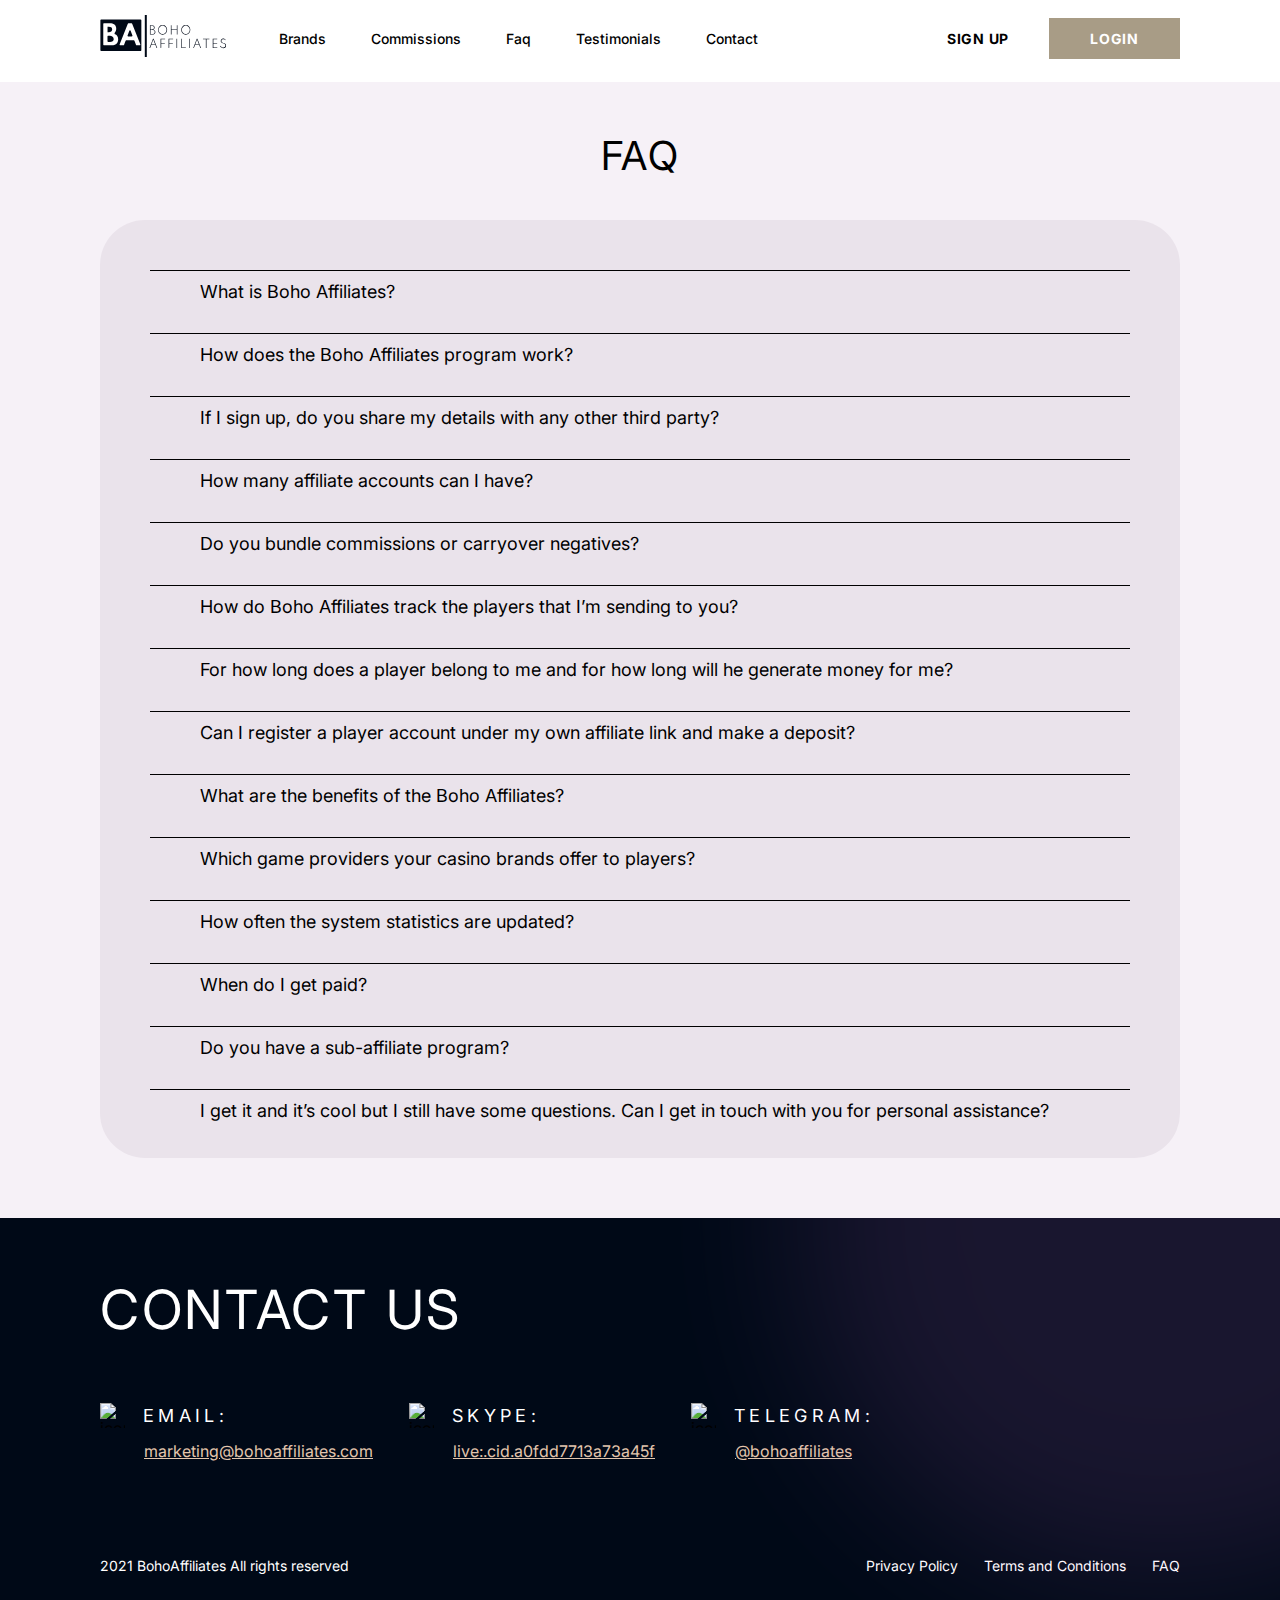
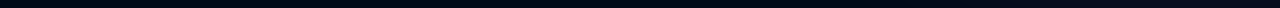
==== Faq.html @ 38c37aa1 "Maked FAQ" ====
<!DOCTYPE html>
<html lang="zxx">

<head>
  <meta charset="UTF-8">
  <meta name="viewport" content="width=device-width, initial-scale=1.0">
  <meta http-equiv="X-UA-Compatible" content="ie=edge">
  <title>Boho affiliates - Privacy Policy</title>
  <link rel="preconnect" href="https://fonts.googleapis.com">
  <link rel="preconnect" href="https://fonts.gstatic.com" crossorigin>
  <link href="https://fonts.googleapis.com/css2?family=Inter:wght@400;500;700&display=swap" rel="stylesheet">
  <link rel="stylesheet" href="assets/css/swiper-bundle.min.css">
  <link rel="stylesheet" href="assets/css/style.css">
</head>

<body class="body layout decor">

  <div class="header">
    <div class="layout__large">
      <div class="header__wrap">

        <div class="header__navbar-box">
          <div class="header__logo-box">
            <a href="index.html">
              <img class="header__logo" src="assets/img/logo.svg" alt="logo.svg">
            </a>
          </div>

          <nav class="header__navbar navbar">
            <ul class="navbar__list">
              <li class="navbar__item"><a class="navbar__link smooth_scroll" href="index.html#s1">brands</a> </li>
              <li class="navbar__item"><a class="navbar__link smooth_scroll" href="index.html#s2">Commissions</a> </li>
              <li class="navbar__item"><a class="navbar__link smooth_scroll" href="index.html#s3">faq</a> </li>
              <li class="navbar__item"><a class="navbar__link" href="index.html#s4">Testimonials</a> </li>
              <li class="navbar__item"><a class="navbar__link" href="#s5">Contact</a> </li>
            </ul>
          </nav>
        </div>

        <div class="header__actions actions">
          <div class="actions__access button">
            <a class="actions__access-link" href="//dashboard.bohoaffiliates.com/partner/register">Sign up</a>
            <a class="button__main" href="//dashboard.bohoaffiliates.com/partner/login">LOGIN</a>

            <div class="navbar__burger">
              <span class="navbar__burger-row"></span>
              <span class="navbar__burger-row"></span>
              <span class="navbar__burger-row"></span>
            </div>

          </div>
        </div>
      </div>
    </div>
  </div>

  <main class="main">
    <section class="faq faq--alt">
      <div class="layout__large">
        <h1 class="faq__title-alt">FAQ</h1>
        <div class="faq__wrap faq__wrap--alt">
          <div class="faq__ask faq__ask--alt">
            <div class="faq__question-box question question--alt">
              <button class="question__title accordion accordion--alt">What is Boho Affiliates?</button>
              <div class="question__panel panel panel--alt">
                <p class="question__desc question__desc--alt">Boho Affiliates is an online gambling affiliate program.
                  You sign up to the
                  program for free and access
                  promotional tools to help you make money from your traffic.</p>
              </div>

              <button class="question__title accordion accordion--alt">How does the Boho Affiliates program
                work?</button>
              <div class="question__panel panel panel--alt">
                <p class="question__desc question__desc--alt">After registering with Boho Affiliates, each affiliate
                  receives a unique
                  identifier. This is the binding mechanism that ensures that each partner’s players are assigned to
                  them
                  for life.</p>
              </div>

              <button class="question__title accordion accordion--alt">If I sign up, do you share my details with any
                other third
                party?</button>
              <div class="question__panel panel panel--alt">
                <p class="question__desc question__desc--alt">100% NO! We do not sell or share anyone’s personal/private
                  information. We
                  respect you and your details.</p>
              </div>

              <button class="question__title accordion accordion--alt">How many affiliate accounts can I have?</button>
              <div class="question__panel panel panel--alt">
                <p class="question__desc question__desc--alt">You can have only one affiliate account.</p>
              </div>

              <button class="question__title accordion accordion--alt">Do you bundle commissions or carryover
                negatives?</button>
              <div class="question__panel panel panel--alt">
                <p class="question__desc question__desc--alt">We do not bundle affiliate commissions across the brands.
                  Boho Affiliates
                  operates a no-negative
                  carryover policy by ring fencing winning players until they start earning for you once again.</p>
              </div>

              <button class="question__title accordion accordion--alt">How do Boho Affiliates track the players that I’m
                sending to
                you?
              </button>
              <div class="question__panel panel panel--alt">
                <p class="question__desc question__desc--alt">The banner or link that you create from our Media gallery
                  has your personal
                  tracking code attached to it. So when players visit Boho Casino or Slots Gallery Casino this tracking
                  code is stored in a cookie on the user’s computer. When the user signs up, Bohocasino.com or
                  Slotsgallery.com know this player was referred by you and you will get the player tagged as yours and
                  you will generate commission on this player for a lifetime.</p>
              </div>

              <button class="question__title accordion accordion--alt">For how long does a player belong to me and for
                how long will he
                generate money for me?</button>
              <div class="question__panel panel panel--alt">
                <p class="question__desc question__desc--alt">As long as the player plays with Boho Casino or Slots
                  Gallery Casino you will
                  receive the lifetime
                  revenue share commissions. </p>
              </div>

              <button class="question__title accordion accordion--alt">Can I register a player account under my own
                affiliate link and
                make a deposit? </button>
              <div class="question__panel panel panel--alt">
                <p class="question__desc question__desc--alt">You can register, but you cannot deposit yourself or
                  people related to you
                  under
                  your own affiliate link. Such actions are deemed fraudulent by Boho Affiliates and may result in
                  termination of collaboration, suspension of your affiliate account, and withholding of your
                  commission.
                  This is highlighted in the Terms and Conditions paragraph 2.5.</p>
              </div>

              <button class="question__title accordion accordion--alt">What are the benefits of the Boho
                Affiliates?</button>
              <div class="question__panel panel panel--alt">
                <p class="question__desc question__desc--alt">At Boho Affiliates we offer high-quality promotional
                  materials, quick payouts
                  via a variety of payment
                  methods, exceptional conversion and retention rates for our affiliates!</p>
              </div>

              <button class="question__title accordion accordion--alt">Which game providers your casino brands offer to
                players?
              </button>
              <div class="question__panel panel panel--alt">
                <p class="question__desc question__desc--alt">Our casino brands offer a great variety of casino games
                  from the leading
                  software providers including but not limited to: PragmaticPlay, Quickspin, Microgaming, Play’n GO,
                  Spinomenal, NetEnt, Booongo, Playson, YGGdrasil Gaming, Betsoft, Endorphina, REDrake, Push Gaming,
                  Booming, Amatic, Tom Horn, Nextgen, Thunderkick, Side City, Elk, Big Time Gaming, 1X2gaming, Iron Dog
                  Studio, Leap Gaming, Habanero, Oryx, Evolution Gaming, etc.</p>
              </div>

              <button class="question__title accordion accordion--alt">How often the system statistics are
                updated?</button>
              <div class="question__panel panel panel--alt">
                <p class="question__desc question__desc--alt">The system statistics are updated on an hourly basis which
                  allows you to keep
                  a
                  full control of the
                  brand performance and the traffic flow.</p>
              </div>

              <button class="question__title accordion accordion--alt">When do I get paid? </button>
              <div class="question__panel panel panel--alt">
                <p class="question__desc question__desc--alt">We pay our affiliates in the first 15 days of each month
                  for the previous
                  period. Please pay attention that the minimum amount of payout is €100 except bank wire transfer the
                  minimum threshold for which is €200. If you do not reach that amount, your commission is transferred
                  to
                  the following months until the minimum payout amount is reached.</p>
              </div>

              <button class="question__title accordion accordion--alt">Do you have a sub-affiliate program?</button>
              <div class="question__panel panel panel--alt">
                <p class="question__desc question__desc--alt">Yes, you will be able to earn 5% of your sub-affiliate(s)
                  commission total
                  within each given month.
                  Your sub-affiliate commissions will be added to your monthly affiliate earnings.
                  Please note our strict no “self-referral” policy, also includes sub-affiliate self-referrals. Meaning
                  no
                  affiliate is permitted to sign-up through their own Sub-Affiliate tracking link for the purpose to
                  earn
                  revenue from their own affiliate account.
                </p>
              </div>

              <button class="question__title accordion accordion--alt">I get it and it’s cool but I still have some
                questions. Can I
                get
                in touch with you for personal assistance?</button>
              <div class="question__panel panel panel--alt">
                <p class="question__desc question__desc--alt">Sure thing! We’ll be happy to guide you, just send us an
                  e-mail at
                  marketing@bohoaffiliates.com or
                  contact us on Skype and we will get back to you ASAP.
                </p>
              </div>

            </div>
          </div>
        </div>
    </section>
  </main>

  <footer class="footer" id="s5">
    <div class="layout__large">
      <h2 class="footer__title">Contact us</h2>
      <div class="footer__wrap">
        <div class="footer__action action">

          <div class="action__item action--email">
            <div class="action__title-box">
              <img class="action__img" src="assets/img/icon-email.svg" alt="icon-email.svg">
              <h2 class="action__title">Email:</h2>
            </div>
            <a class="action__link" href="mailto:marketing@bohoaffiliates.com">marketing@bohoaffiliates.com</a>
          </div>

          <div class="action__item action--skype">
            <div class="action__title-box">
              <img class="action__img" src="assets/img/icon-skype.svg" alt="icon-skype.svg">
              <h2 class="action__title">Skype:</h2>
            </div>
            <a class="action__link" href="skype:live:.cid.a0fdd7713a73a45f?chat">live:.cid.a0fdd7713a73a45f</a>
          </div>

          <div class="action__item action--telegram">
            <div class="action__title-box">
              <img class="action__img" src="assets/img/icon-telegram.svg" alt="icon-telegram.svg">
              <h2 class="action__title">Telegram:</h2>
            </div>
            <a class="action__link" href="tg://resolve?domain=bohoaffiliates">@bohoaffiliates</a>
          </div>

        </div>

        <div class="footer__copyright-box copyright">
          <p class="copyright__desc">2021 BohoAffiliates All rights reserved</p>

          <div class="copyright__link-box">
            <a class="copyright__link" href="Privacy-policy.html">Privacy Policy</a>
            <a class="copyright__link" href="Terms-and-conditions.html">Terms and Conditions</a>
            <a class="copyright__link" href="#">FAQ</a>
          </div>
        </div>
      </div>
  </footer>


  <script src="https://ajax.googleapis.com/ajax/libs/jquery/3.6.1/jquery.min.js"></script>
  <script src="./assets/js/swiper-bundle.min.js"></script>
  <script src="./assets/js/slider.js"></script>
  <script src="./assets/js/main.js"></script>
  <script src="./assets/js/faq.js"></script>
</body>

</html>
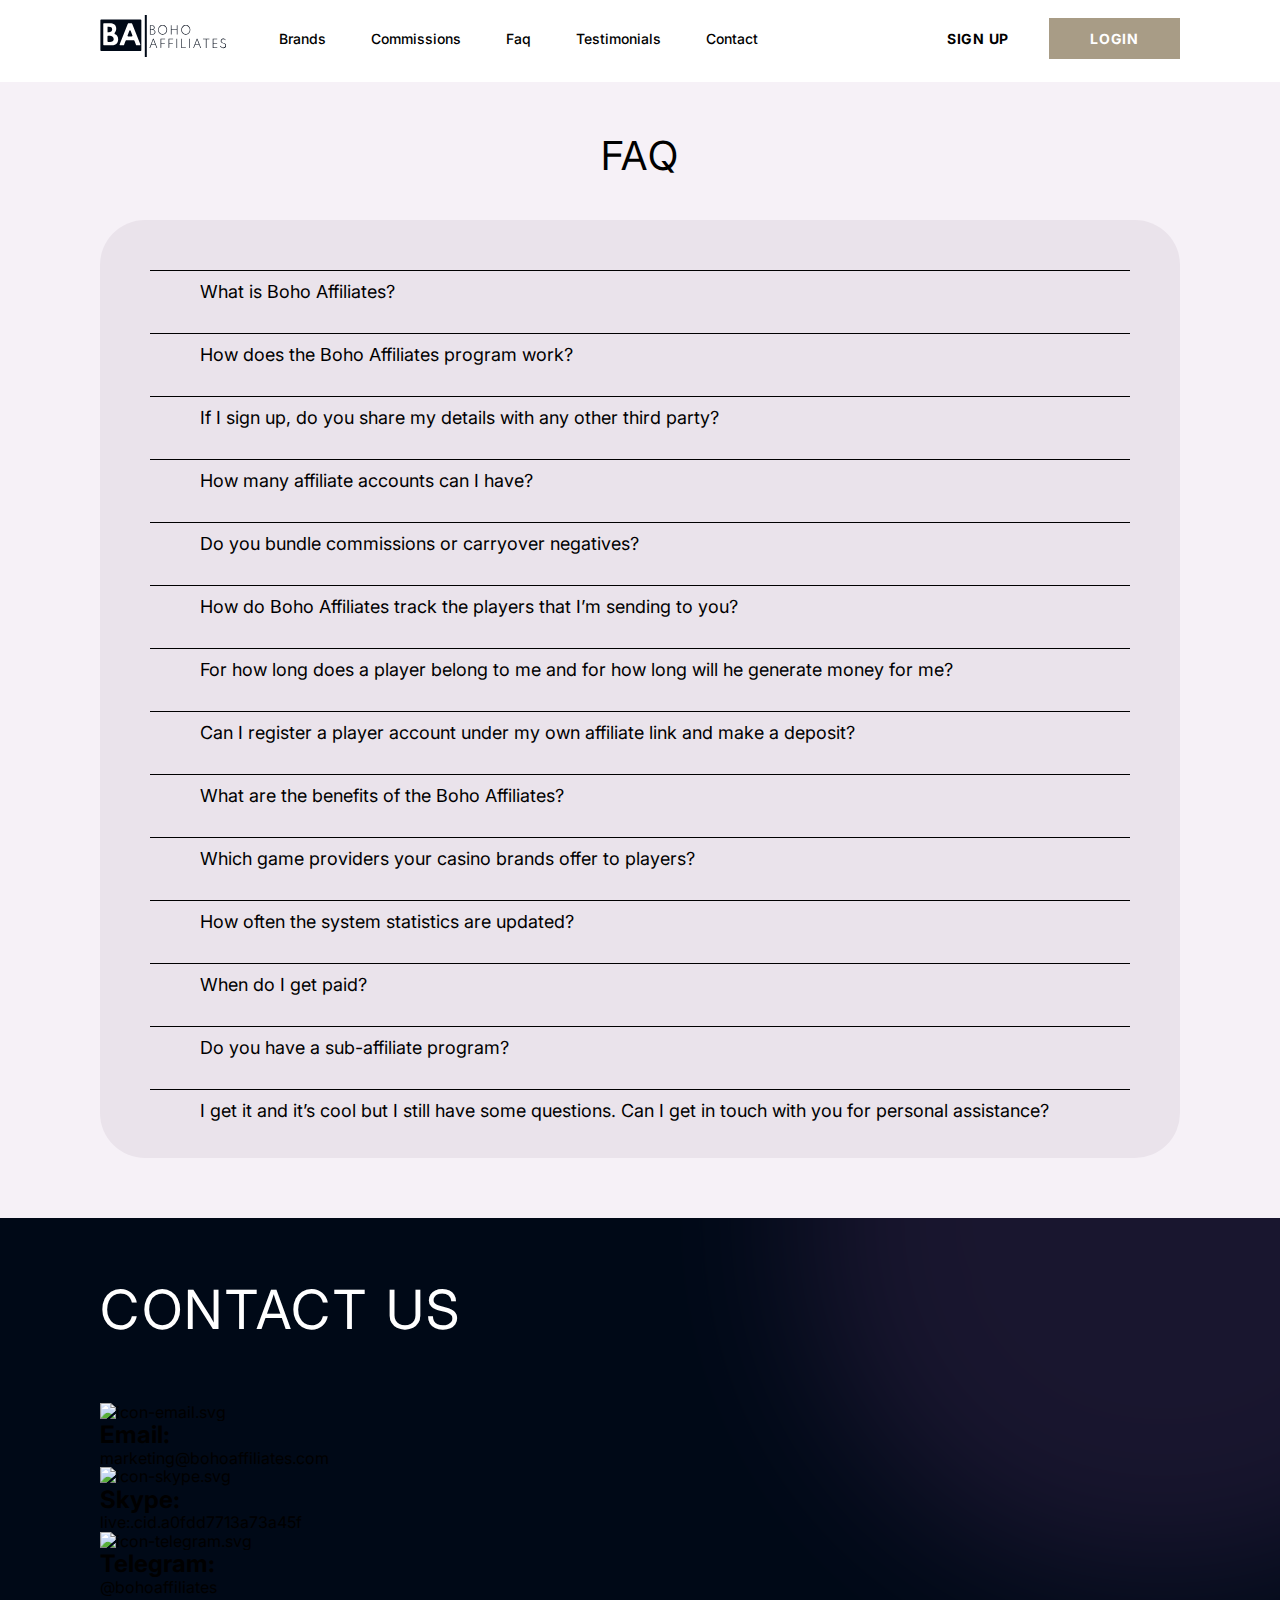
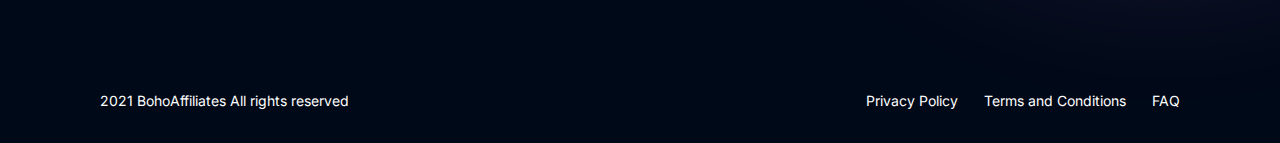
==== commit e50a793f: "Готов для production" ====
--- a/Faq.html
+++ b/Faq.html
@@ -5,7 +5,7 @@
   <meta charset="UTF-8">
   <meta name="viewport" content="width=device-width, initial-scale=1.0">
   <meta http-equiv="X-UA-Compatible" content="ie=edge">
-  <title>Boho affiliates - Privacy Policy</title>
+  <title>Boho affiliates - FAQ</title>
   <link rel="preconnect" href="https://fonts.googleapis.com">
   <link rel="preconnect" href="https://fonts.gstatic.com" crossorigin>
   <link href="https://fonts.googleapis.com/css2?family=Inter:wght@400;500;700&display=swap" rel="stylesheet">
@@ -28,9 +28,9 @@
 
           <nav class="header__navbar navbar">
             <ul class="navbar__list">
-              <li class="navbar__item"><a class="navbar__link smooth_scroll" href="index.html#s1">brands</a> </li>
+              <li class="navbar__item"><a class="navbar__link smooth_scroll" href="index.html#s1">Brands</a> </li>
               <li class="navbar__item"><a class="navbar__link smooth_scroll" href="index.html#s2">Commissions</a> </li>
-              <li class="navbar__item"><a class="navbar__link smooth_scroll" href="index.html#s3">faq</a> </li>
+              <li class="navbar__item"><a class="navbar__link smooth_scroll" href="index.html#s3">Faq</a> </li>
               <li class="navbar__item"><a class="navbar__link" href="index.html#s4">Testimonials</a> </li>
               <li class="navbar__item"><a class="navbar__link" href="#s5">Contact</a> </li>
             </ul>
@@ -215,30 +215,30 @@
     <div class="layout__large">
       <h2 class="footer__title">Contact us</h2>
       <div class="footer__wrap">
-        <div class="footer__action action">
-
-          <div class="action__item action--email">
-            <div class="action__title-box">
-              <img class="action__img" src="assets/img/icon-email.svg" alt="icon-email.svg">
-              <h2 class="action__title">Email:</h2>
-            </div>
-            <a class="action__link" href="mailto:marketing@bohoaffiliates.com">marketing@bohoaffiliates.com</a>
-          </div>
-
-          <div class="action__item action--skype">
-            <div class="action__title-box">
-              <img class="action__img" src="assets/img/icon-skype.svg" alt="icon-skype.svg">
-              <h2 class="action__title">Skype:</h2>
-            </div>
-            <a class="action__link" href="skype:live:.cid.a0fdd7713a73a45f?chat">live:.cid.a0fdd7713a73a45f</a>
-          </div>
-
-          <div class="action__item action--telegram">
-            <div class="action__title-box">
-              <img class="action__img" src="assets/img/icon-telegram.svg" alt="icon-telegram.svg">
-              <h2 class="action__title">Telegram:</h2>
-            </div>
-            <a class="action__link" href="tg://resolve?domain=bohoaffiliates">@bohoaffiliates</a>
+        <div class="footer__action actions-footer">
+
+          <div class="actions-footer__item actions-footer--email">
+            <div class="actions-footer__title-box">
+              <img class="actions-footer__img" src="assets/img/icon-email.svg" alt="icon-email.svg">
+              <h2 class="actions-footer__title">Email:</h2>
+            </div>
+            <a class="actions-footer__link" href="mailto:marketing@bohoaffiliates.com">marketing@bohoaffiliates.com</a>
+          </div>
+
+          <div class="actions-footer__item actions-footer--skype">
+            <div class="actions-footer__title-box">
+              <img class="actions-footer__img" src="assets/img/icon-skype.svg" alt="icon-skype.svg">
+              <h2 class="actions-footer__title">Skype:</h2>
+            </div>
+            <a class="actions-footer__link" href="skype:live:.cid.a0fdd7713a73a45f?chat">live:.cid.a0fdd7713a73a45f</a>
+          </div>
+
+          <div class="actions-footer__item actions-footer--telegram">
+            <div class="actions-footer__title-box">
+              <img class="actions-footer__img" src="assets/img/icon-telegram.svg" alt="icon-telegram.svg">
+              <h2 class="actions-footer__title">Telegram:</h2>
+            </div>
+            <a class="actions-footer__link" href="tg://resolve?domain=bohoaffiliates">@bohoaffiliates</a>
           </div>
 
         </div>
@@ -249,7 +249,7 @@
           <div class="copyright__link-box">
             <a class="copyright__link" href="Privacy-policy.html">Privacy Policy</a>
             <a class="copyright__link" href="Terms-and-conditions.html">Terms and Conditions</a>
-            <a class="copyright__link" href="#">FAQ</a>
+            <a class="copyright__link" href="Faq.html">FAQ</a>
           </div>
         </div>
       </div>
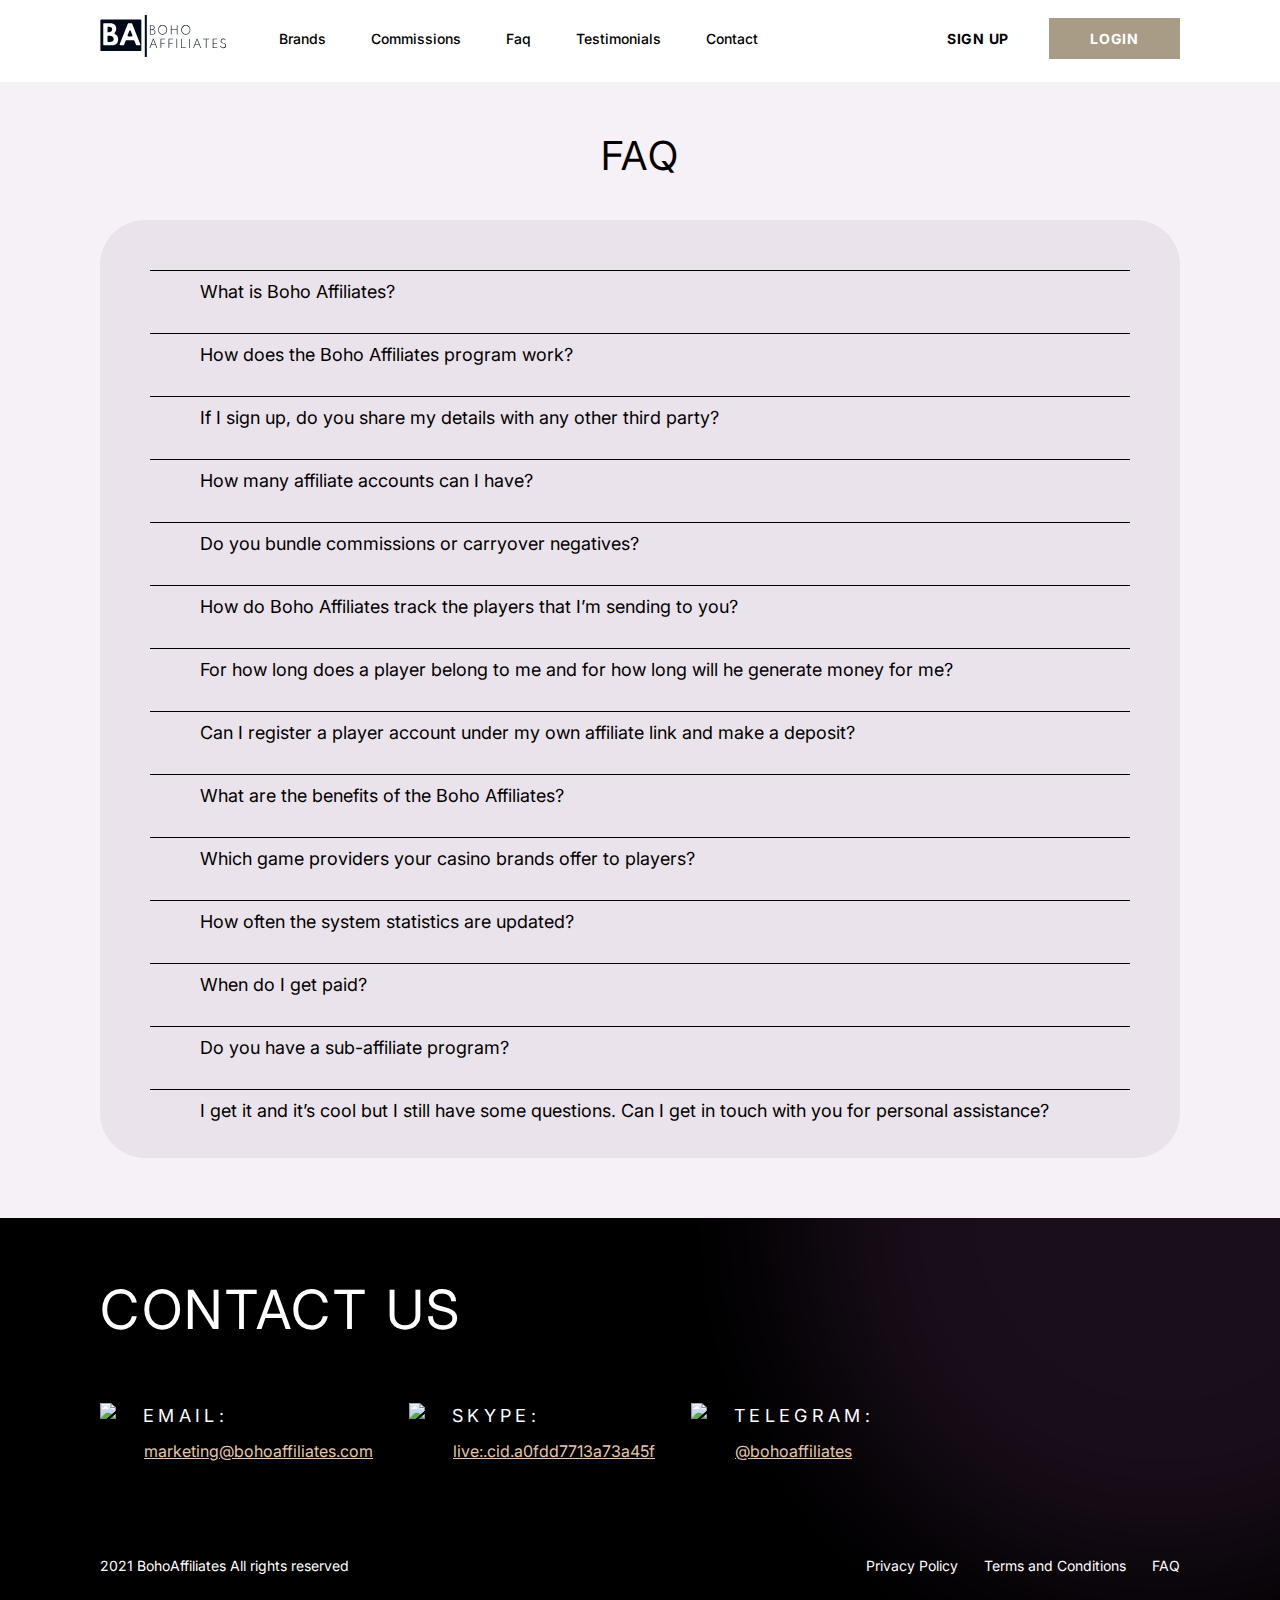
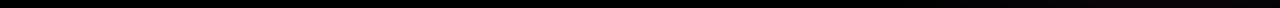
==== commit b3ad6bdd: "Буду оптимизировать фото, добавил див в конце футера" ====
--- a/Faq.html
+++ b/Faq.html
@@ -9,7 +9,6 @@
   <link rel="preconnect" href="https://fonts.googleapis.com">
   <link rel="preconnect" href="https://fonts.gstatic.com" crossorigin>
   <link href="https://fonts.googleapis.com/css2?family=Inter:wght@400;500;700&display=swap" rel="stylesheet">
-  <link rel="stylesheet" href="assets/css/swiper-bundle.min.css">
   <link rel="stylesheet" href="assets/css/style.css">
 </head>
 
@@ -253,12 +252,11 @@
           </div>
         </div>
       </div>
+    </div>
   </footer>
 
 
   <script src="https://ajax.googleapis.com/ajax/libs/jquery/3.6.1/jquery.min.js"></script>
-  <script src="./assets/js/swiper-bundle.min.js"></script>
-  <script src="./assets/js/slider.js"></script>
   <script src="./assets/js/main.js"></script>
   <script src="./assets/js/faq.js"></script>
 </body>
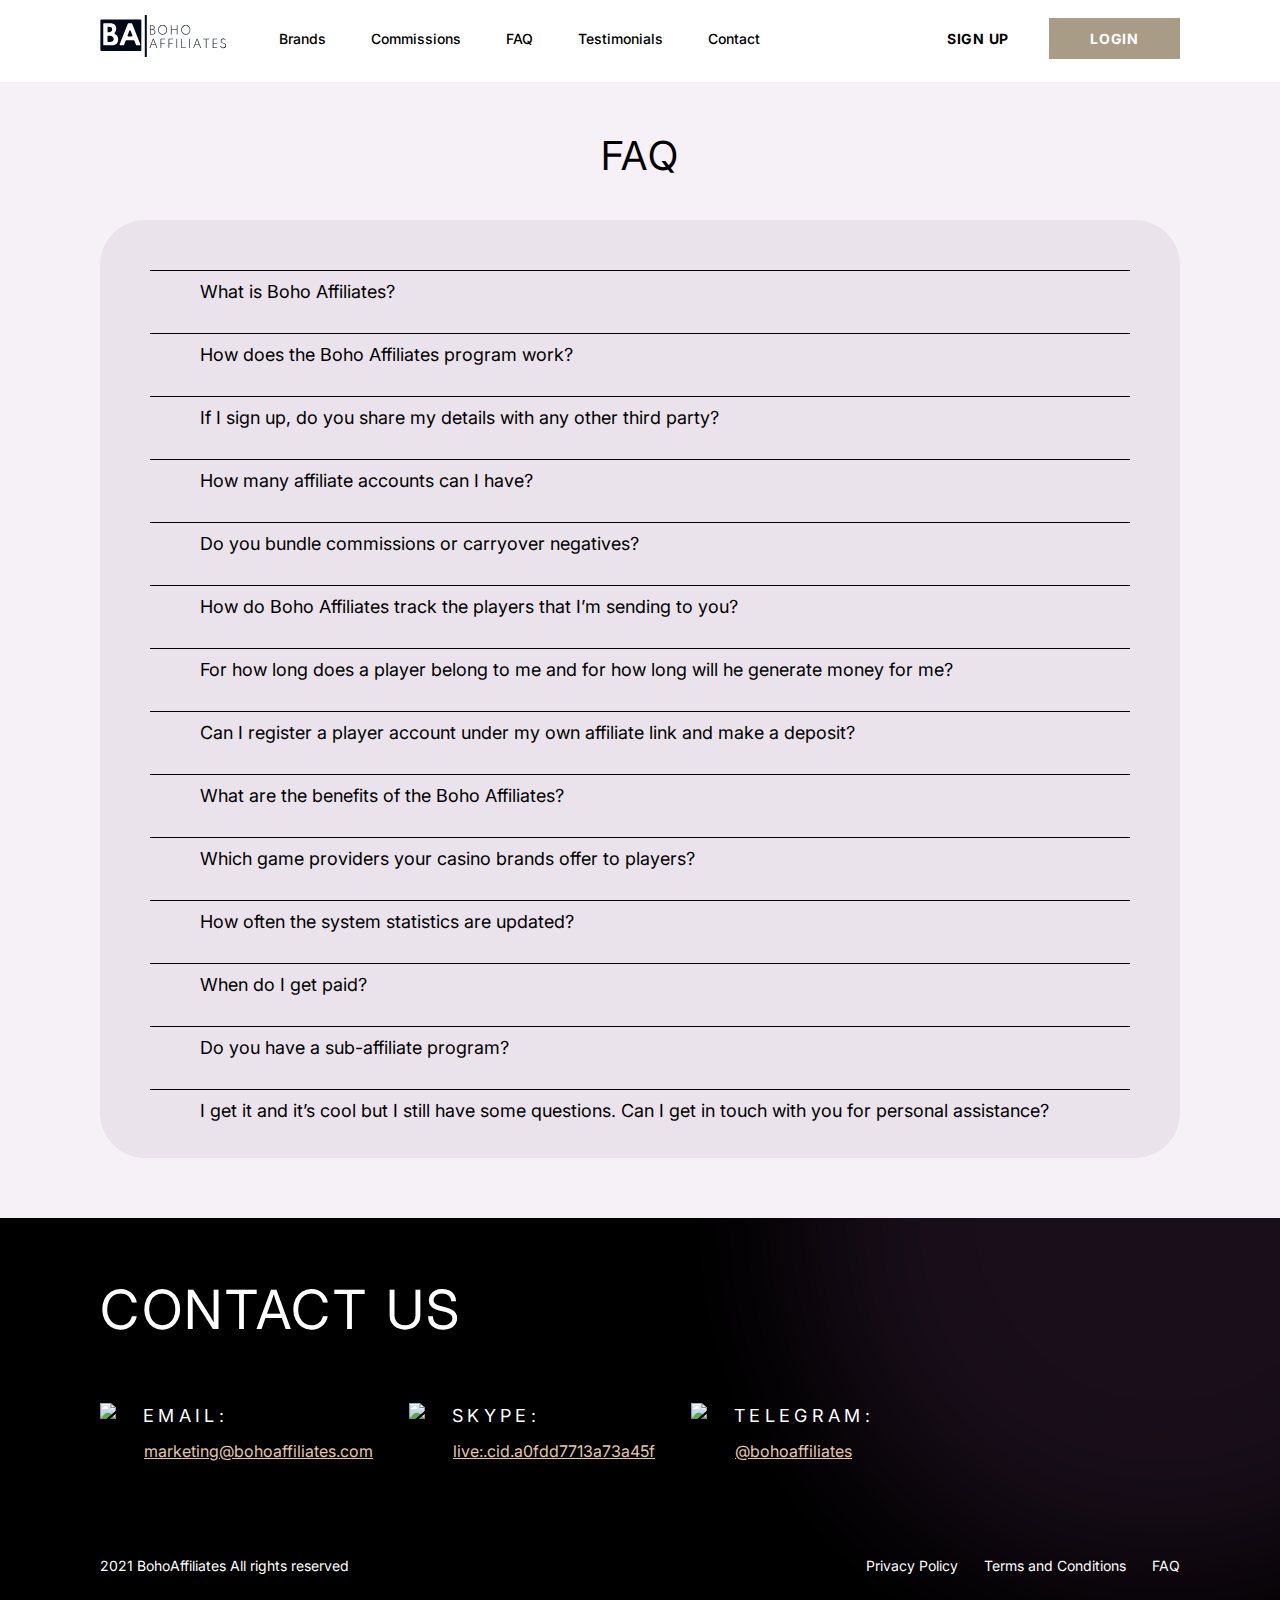
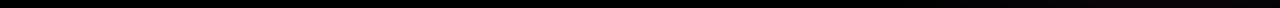
==== commit c7f3a905: "Заменил на большой FAQ" ====
--- a/Faq.html
+++ b/Faq.html
@@ -29,7 +29,7 @@
             <ul class="navbar__list">
               <li class="navbar__item"><a class="navbar__link smooth_scroll" href="index.html#s1">Brands</a> </li>
               <li class="navbar__item"><a class="navbar__link smooth_scroll" href="index.html#s2">Commissions</a> </li>
-              <li class="navbar__item"><a class="navbar__link smooth_scroll" href="index.html#s3">Faq</a> </li>
+              <li class="navbar__item"><a class="navbar__link smooth_scroll" href="index.html#s3">FAQ</a> </li>
               <li class="navbar__item"><a class="navbar__link" href="index.html#s4">Testimonials</a> </li>
               <li class="navbar__item"><a class="navbar__link" href="#s5">Contact</a> </li>
             </ul>
@@ -207,6 +207,8 @@
             </div>
           </div>
         </div>
+      </div>
+
     </section>
   </main>
 
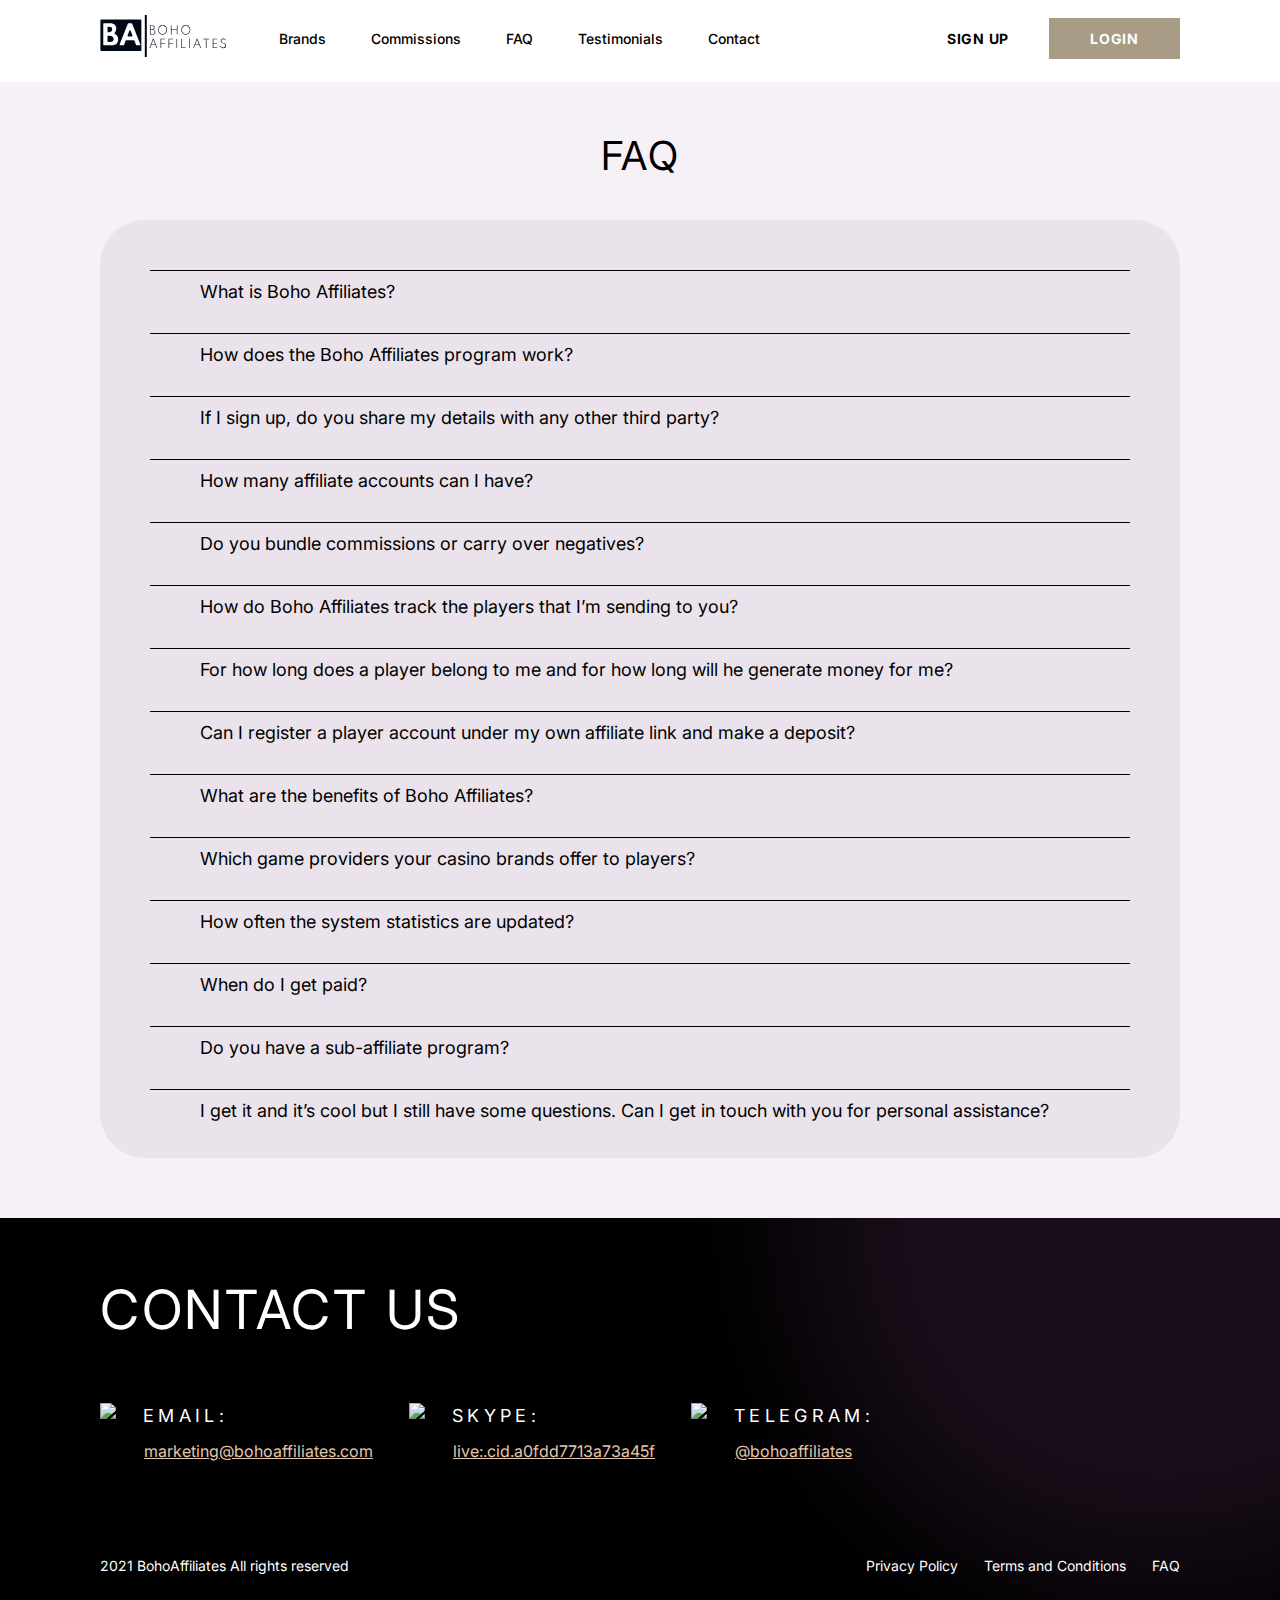
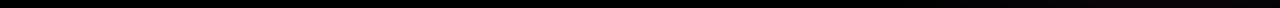
==== commit a8ff9d21: "Полностью поменял везде FAQ" ====
--- a/Faq.html
+++ b/Faq.html
@@ -92,7 +92,7 @@
                 <p class="question__desc question__desc--alt">You can have only one affiliate account.</p>
               </div>
 
-              <button class="question__title accordion accordion--alt">Do you bundle commissions or carryover
+              <button class="question__title accordion accordion--alt">Do you bundle commissions or carry over
                 negatives?</button>
               <div class="question__panel panel panel--alt">
                 <p class="question__desc question__desc--alt">We do not bundle affiliate commissions across the brands.
@@ -137,13 +137,12 @@
                   This is highlighted in the Terms and Conditions paragraph 2.5.</p>
               </div>
 
-              <button class="question__title accordion accordion--alt">What are the benefits of the Boho
+              <button class="question__title accordion accordion--alt">What are the benefits of Boho
                 Affiliates?</button>
               <div class="question__panel panel panel--alt">
                 <p class="question__desc question__desc--alt">At Boho Affiliates we offer high-quality promotional
-                  materials, quick payouts
-                  via a variety of payment
-                  methods, exceptional conversion and retention rates for our affiliates!</p>
+                  materials, quick payouts via a variety of payment methods, exceptional conversion and retention of our
+                  brands!</p>
               </div>
 
               <button class="question__title accordion accordion--alt">Which game providers your casino brands offer to
@@ -198,9 +197,8 @@
                 in touch with you for personal assistance?</button>
               <div class="question__panel panel panel--alt">
                 <p class="question__desc question__desc--alt">Sure thing! We’ll be happy to guide you, just send us an
-                  e-mail at
-                  marketing@bohoaffiliates.com or
-                  contact us on Skype and we will get back to you ASAP.
+                  e-mail at marketing@bohoaffiliates.com or contact us on Skype or Telegram and we will get back to you
+                  ASAP.
                 </p>
               </div>
 
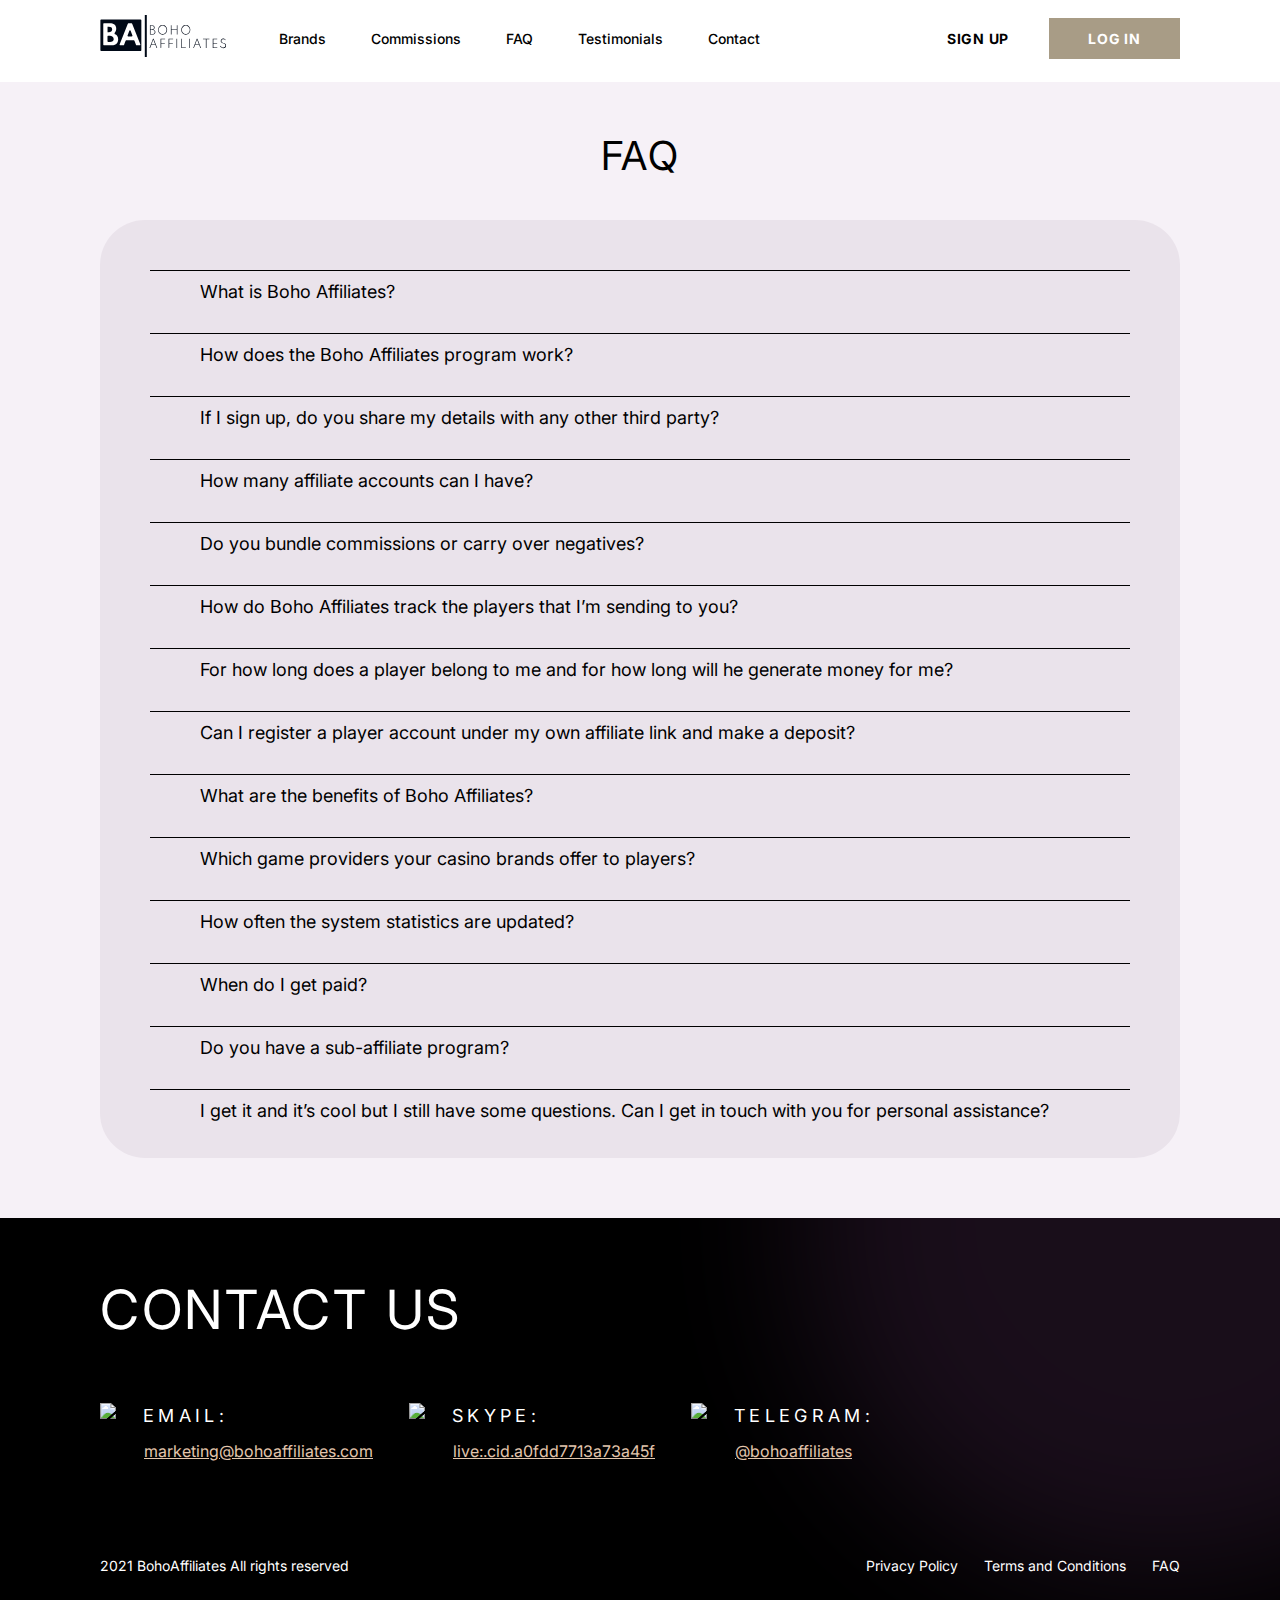
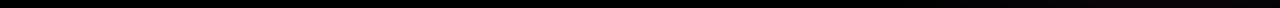
==== commit e550f285: "Мелочь доправил" ====
--- a/Faq.html
+++ b/Faq.html
@@ -39,7 +39,7 @@
         <div class="header__actions actions">
           <div class="actions__access button">
             <a class="actions__access-link" href="//dashboard.bohoaffiliates.com/partner/register">Sign up</a>
-            <a class="button__main" href="//dashboard.bohoaffiliates.com/partner/login">LOGIN</a>
+            <a class="button__main" href="//dashboard.bohoaffiliates.com/partner/login">LOG IN</a>
 
             <div class="navbar__burger">
               <span class="navbar__burger-row"></span>
@@ -141,8 +141,8 @@
                 Affiliates?</button>
               <div class="question__panel panel panel--alt">
                 <p class="question__desc question__desc--alt">At Boho Affiliates we offer high-quality promotional
-                  materials, quick payouts via a variety of payment methods, exceptional conversion and retention of our
-                  brands!</p>
+                  materials, quick payouts via a variety of payment methods, exceptional conversion and retention rates
+                  of our brands</p>
               </div>
 
               <button class="question__title accordion accordion--alt">Which game providers your casino brands offer to
